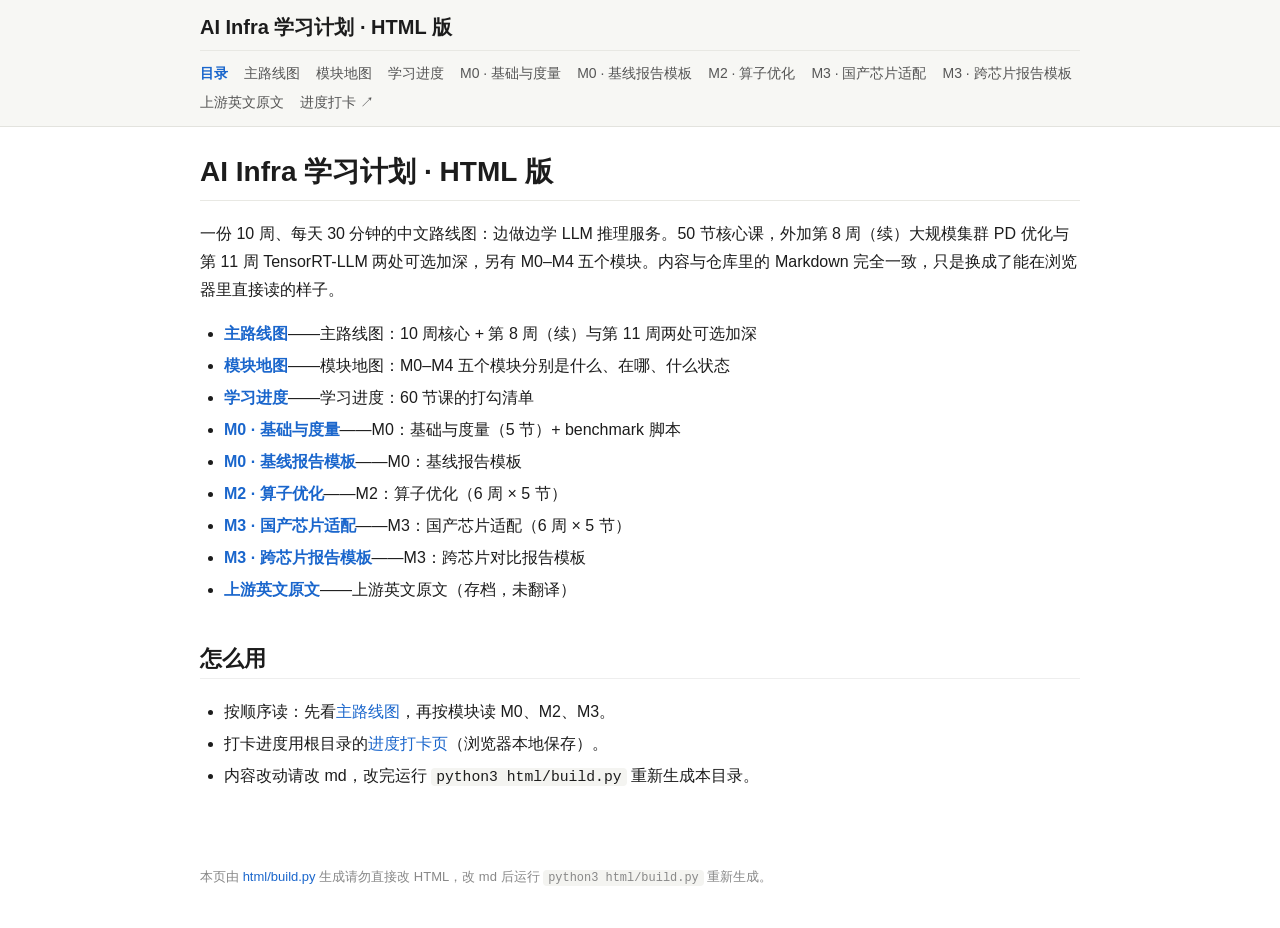
==== html/index.html @ 2f2e0574 "docs: add HTML version of the learning plan (generated from Markdown) why: The plan lives in Markdow" ====
<!DOCTYPE html>
<html lang="zh-CN">
<head>
<meta charset="utf-8">
<meta name="viewport" content="width=device-width, initial-scale=1">
<title>目录 · AI Infra 学习计划</title>
<style>pre { line-height: 125%; }
td.linenos .normal { color: inherit; background-color: transparent; padding-left: 5px; padding-right: 5px; }
span.linenos { color: inherit; background-color: transparent; padding-left: 5px; padding-right: 5px; }
td.linenos .special { color: #000000; background-color: #ffffc0; padding-left: 5px; padding-right: 5px; }
span.linenos.special { color: #000000; background-color: #ffffc0; padding-left: 5px; padding-right: 5px; }
.codehilite .hll { background-color: #ffffcc }
.codehilite { background: #f8f8f8; }
.codehilite .c { color: #3D7B7B; font-style: italic } /* Comment */
.codehilite .err { border: 1px solid #F00 } /* Error */
.codehilite .k { color: #008000; font-weight: bold } /* Keyword */
.codehilite .o { color: #666 } /* Operator */
.codehilite .ch { color: #3D7B7B; font-style: italic } /* Comment.Hashbang */
.codehilite .cm { color: #3D7B7B; font-style: italic } /* Comment.Multiline */
.codehilite .cp { color: #9C6500 } /* Comment.Preproc */
.codehilite .cpf { color: #3D7B7B; font-style: italic } /* Comment.PreprocFile */
.codehilite .c1 { color: #3D7B7B; font-style: italic } /* Comment.Single */
.codehilite .cs { color: #3D7B7B; font-style: italic } /* Comment.Special */
.codehilite .gd { color: #A00000 } /* Generic.Deleted */
.codehilite .ge { font-style: italic } /* Generic.Emph */
.codehilite .ges { font-weight: bold; font-style: italic } /* Generic.EmphStrong */
.codehilite .gr { color: #E40000 } /* Generic.Error */
.codehilite .gh { color: #000080; font-weight: bold } /* Generic.Heading */
.codehilite .gi { color: #008400 } /* Generic.Inserted */
.codehilite .go { color: #717171 } /* Generic.Output */
.codehilite .gp { color: #000080; font-weight: bold } /* Generic.Prompt */
.codehilite .gs { font-weight: bold } /* Generic.Strong */
.codehilite .gu { color: #800080; font-weight: bold } /* Generic.Subheading */
.codehilite .gt { color: #04D } /* Generic.Traceback */
.codehilite .kc { color: #008000; font-weight: bold } /* Keyword.Constant */
.codehilite .kd { color: #008000; font-weight: bold } /* Keyword.Declaration */
.codehilite .kn { color: #008000; font-weight: bold } /* Keyword.Namespace */
.codehilite .kp { color: #008000 } /* Keyword.Pseudo */
.codehilite .kr { color: #008000; font-weight: bold } /* Keyword.Reserved */
.codehilite .kt { color: #B00040 } /* Keyword.Type */
.codehilite .m { color: #666 } /* Literal.Number */
.codehilite .s { color: #BA2121 } /* Literal.String */
.codehilite .na { color: #687822 } /* Name.Attribute */
.codehilite .nb { color: #008000 } /* Name.Builtin */
.codehilite .nc { color: #00F; font-weight: bold } /* Name.Class */
.codehilite .no { color: #800 } /* Name.Constant */
.codehilite .nd { color: #A2F } /* Name.Decorator */
.codehilite .ni { color: #717171; font-weight: bold } /* Name.Entity */
.codehilite .ne { color: #CB3F38; font-weight: bold } /* Name.Exception */
.codehilite .nf { color: #00F } /* Name.Function */
.codehilite .nl { color: #767600 } /* Name.Label */
.codehilite .nn { color: #00F; font-weight: bold } /* Name.Namespace */
.codehilite .nt { color: #008000; font-weight: bold } /* Name.Tag */
.codehilite .nv { color: #19177C } /* Name.Variable */
.codehilite .ow { color: #A2F; font-weight: bold } /* Operator.Word */
.codehilite .w { color: #BBB } /* Text.Whitespace */
.codehilite .mb { color: #666 } /* Literal.Number.Bin */
.codehilite .mf { color: #666 } /* Literal.Number.Float */
.codehilite .mh { color: #666 } /* Literal.Number.Hex */
.codehilite .mi { color: #666 } /* Literal.Number.Integer */
.codehilite .mo { color: #666 } /* Literal.Number.Oct */
.codehilite .sa { color: #BA2121 } /* Literal.String.Affix */
.codehilite .sb { color: #BA2121 } /* Literal.String.Backtick */
.codehilite .sc { color: #BA2121 } /* Literal.String.Char */
.codehilite .dl { color: #BA2121 } /* Literal.String.Delimiter */
.codehilite .sd { color: #BA2121; font-style: italic } /* Literal.String.Doc */
.codehilite .s2 { color: #BA2121 } /* Literal.String.Double */
.codehilite .se { color: #AA5D1F; font-weight: bold } /* Literal.String.Escape */
.codehilite .sh { color: #BA2121 } /* Literal.String.Heredoc */
.codehilite .si { color: #A45A77; font-weight: bold } /* Literal.String.Interpol */
.codehilite .sx { color: #008000 } /* Literal.String.Other */
.codehilite .sr { color: #A45A77 } /* Literal.String.Regex */
.codehilite .s1 { color: #BA2121 } /* Literal.String.Single */
.codehilite .ss { color: #19177C } /* Literal.String.Symbol */
.codehilite .bp { color: #008000 } /* Name.Builtin.Pseudo */
.codehilite .fm { color: #00F } /* Name.Function.Magic */
.codehilite .vc { color: #19177C } /* Name.Variable.Class */
.codehilite .vg { color: #19177C } /* Name.Variable.Global */
.codehilite .vi { color: #19177C } /* Name.Variable.Instance */
.codehilite .vm { color: #19177C } /* Name.Variable.Magic */
.codehilite .il { color: #666 } /* Literal.Number.Integer.Long */
body{margin:0;font-family:-apple-system,BlinkMacSystemFont,"Segoe UI","PingFang SC","Hiragino Sans GB","Microsoft YaHei",sans-serif;color:#1c1c1c;line-height:1.75;background:#fff}
a{color:#1a66cc;text-decoration:none}
a:hover{text-decoration:underline}
header.site{background:#f7f7f4;border-bottom:1px solid #e3e3de;padding:14px 0 0}
header.site .inner{max-width:880px;margin:0 auto;padding:0 20px}
header.site h1{font-size:20px;margin:0 0 10px}
header.site h1 a{color:#1c1c1c}
nav{display:flex;flex-wrap:wrap;gap:4px 16px;padding-bottom:12px;font-size:14px}
nav a{color:#555}
nav a.current{color:#1a66cc;font-weight:600}
main{max-width:880px;margin:0 auto;padding:8px 20px 60px}
h1{font-size:28px;line-height:1.3;border-bottom:1px solid #e8e8e3;padding-bottom:10px}
h2{font-size:22px;border-bottom:1px solid #eee;margin-top:36px}
h3{font-size:18px;margin-top:28px}
code{font-family:ui-monospace,SFMono-Regular,Menlo,Consolas,monospace;font-size:.92em;background:#f4f4f1;padding:1px 5px;border-radius:4px}
pre{overflow-x:auto;background:#f7f7f4;padding:14px 16px;border-radius:6px;line-height:1.55}
pre code{background:none;padding:0}
.codehilite pre{background:#f7f7f4}
table{border-collapse:collapse;margin:16px 0;display:block;overflow-x:auto}
th,td{border:1px solid #ddd;padding:8px 12px;text-align:left;font-size:15px}
th{background:#f7f7f4}
blockquote{border-left:4px solid #ddd;color:#555;margin:16px 0;padding:4px 16px}
img{max-width:100%}
hr{border:none;border-top:1px solid #e8e8e3;margin:32px 0}
footer{max-width:880px;margin:0 auto;padding:0 20px 40px;color:#888;font-size:13px}
ul,ol{padding-left:24px}
li{margin:4px 0}
</style>
</head>
<body>
<header class="site"><div class="inner">
<h1><a href="index.html">AI Infra 学习计划 · HTML 版</a></h1>
<nav><a href="index.html" class="current">目录</a><a href="README.html">主路线图</a><a href="MODULES.html">模块地图</a><a href="progress.html">学习进度</a><a href="M0-foundations.html">M0 · 基础与度量</a><a href="M0-baseline-report-template.html">M0 · 基线报告模板</a><a href="M2-operators.html">M2 · 算子优化</a><a href="M3-domestic-chips.html">M3 · 国产芯片适配</a><a href="M3-cross-chip-report-template.html">M3 · 跨芯片报告模板</a><a href="original-README.html">上游英文原文</a><a href="../index.html">进度打卡 ↗</a></nav>
</div></header>
<main>
<h1>AI Infra 学习计划 · HTML 版</h1>
<p>一份 10 周、每天 30 分钟的中文路线图：边做边学 LLM 推理服务。50 节核心课，外加第 8 周（续）大规模集群 PD 优化与第 11 周 TensorRT-LLM 两处可选加深，另有 M0–M4 五个模块。内容与仓库里的 Markdown 完全一致，只是换成了能在浏览器里直接读的样子。</p>
<ul>
<li><a href="README.html"><strong>主路线图</strong></a>——主路线图：10 周核心 + 第 8 周（续）与第 11 周两处可选加深</li><li><a href="MODULES.html"><strong>模块地图</strong></a>——模块地图：M0–M4 五个模块分别是什么、在哪、什么状态</li><li><a href="progress.html"><strong>学习进度</strong></a>——学习进度：60 节课的打勾清单</li><li><a href="M0-foundations.html"><strong>M0 · 基础与度量</strong></a>——M0：基础与度量（5 节）+ benchmark 脚本</li><li><a href="M0-baseline-report-template.html"><strong>M0 · 基线报告模板</strong></a>——M0：基线报告模板</li><li><a href="M2-operators.html"><strong>M2 · 算子优化</strong></a>——M2：算子优化（6 周 × 5 节）</li><li><a href="M3-domestic-chips.html"><strong>M3 · 国产芯片适配</strong></a>——M3：国产芯片适配（6 周 × 5 节）</li><li><a href="M3-cross-chip-report-template.html"><strong>M3 · 跨芯片报告模板</strong></a>——M3：跨芯片对比报告模板</li><li><a href="original-README.html"><strong>上游英文原文</strong></a>——上游英文原文（存档，未翻译）</li>
</ul>
<h2>怎么用</h2>
<ul>
<li>按顺序读：先看<a href="README.html">主路线图</a>，再按模块读 M0、M2、M3。</li>
<li>打卡进度用根目录的<a href="../index.html">进度打卡页</a>（浏览器本地保存）。</li>
<li>内容改动请改 md，改完运行 <code>python3 html/build.py</code> 重新生成本目录。</li>
</ul>

</main>
<footer>本页由 <a href="build.py">html/build.py</a> 生成请勿直接改 HTML，改 md 后运行 <code>python3 html/build.py</code> 重新生成。</footer>
</body>
</html>
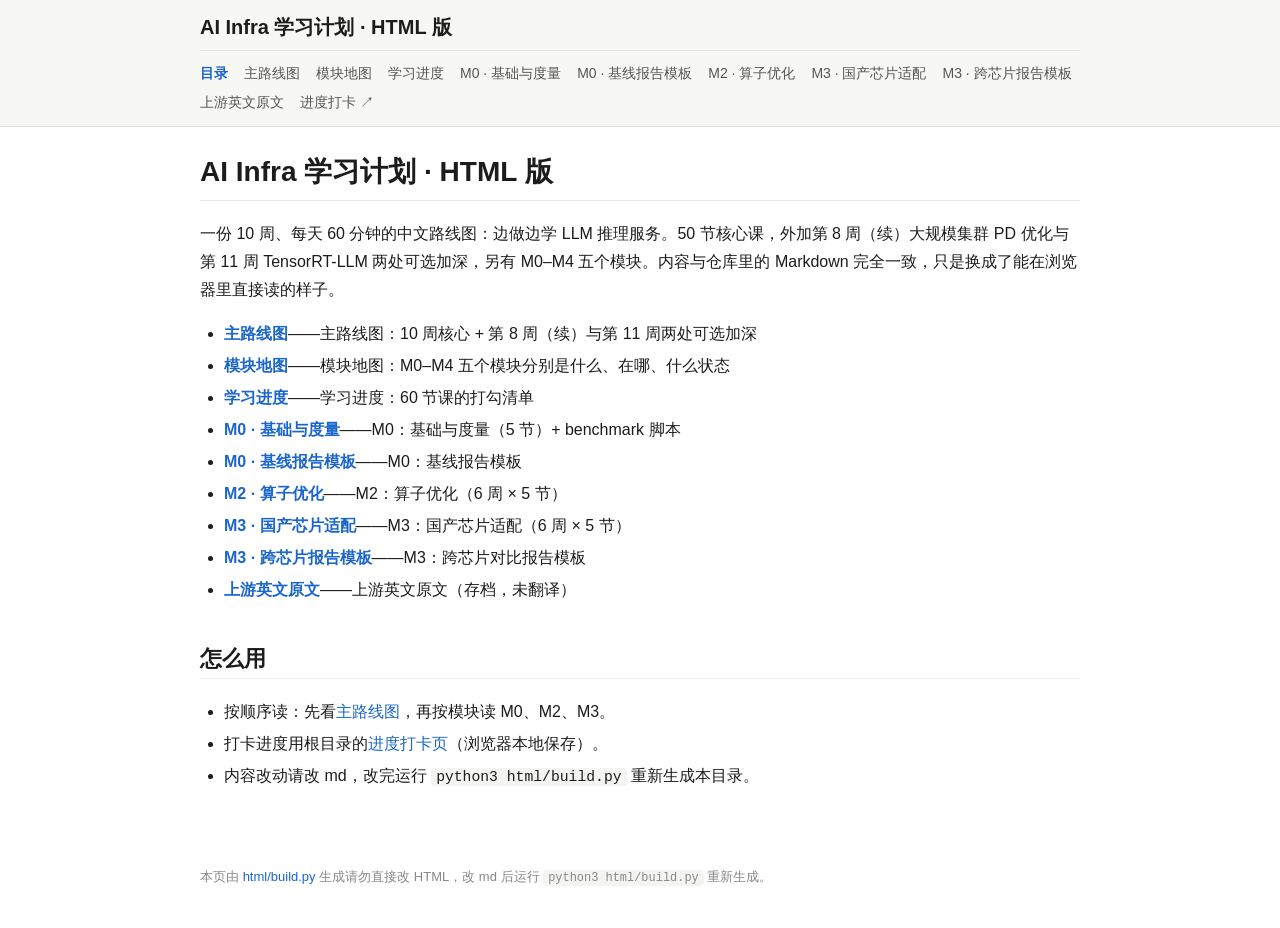
==== commit c8540d7f: "docs: regenerate HTML for M0/M1 textbook rewrite why: The HTML version is generated from Markdown (h" ====
--- a/html/index.html
+++ b/html/index.html
@@ -115,7 +115,7 @@
 </div></header>
 <main>
 <h1>AI Infra 学习计划 · HTML 版</h1>
-<p>一份 10 周、每天 30 分钟的中文路线图：边做边学 LLM 推理服务。50 节核心课，外加第 8 周（续）大规模集群 PD 优化与第 11 周 TensorRT-LLM 两处可选加深，另有 M0–M4 五个模块。内容与仓库里的 Markdown 完全一致，只是换成了能在浏览器里直接读的样子。</p>
+<p>一份 10 周、每天 60 分钟的中文路线图：边做边学 LLM 推理服务。50 节核心课，外加第 8 周（续）大规模集群 PD 优化与第 11 周 TensorRT-LLM 两处可选加深，另有 M0–M4 五个模块。内容与仓库里的 Markdown 完全一致，只是换成了能在浏览器里直接读的样子。</p>
 <ul>
 <li><a href="README.html"><strong>主路线图</strong></a>——主路线图：10 周核心 + 第 8 周（续）与第 11 周两处可选加深</li><li><a href="MODULES.html"><strong>模块地图</strong></a>——模块地图：M0–M4 五个模块分别是什么、在哪、什么状态</li><li><a href="progress.html"><strong>学习进度</strong></a>——学习进度：60 节课的打勾清单</li><li><a href="M0-foundations.html"><strong>M0 · 基础与度量</strong></a>——M0：基础与度量（5 节）+ benchmark 脚本</li><li><a href="M0-baseline-report-template.html"><strong>M0 · 基线报告模板</strong></a>——M0：基线报告模板</li><li><a href="M2-operators.html"><strong>M2 · 算子优化</strong></a>——M2：算子优化（6 周 × 5 节）</li><li><a href="M3-domestic-chips.html"><strong>M3 · 国产芯片适配</strong></a>——M3：国产芯片适配（6 周 × 5 节）</li><li><a href="M3-cross-chip-report-template.html"><strong>M3 · 跨芯片报告模板</strong></a>——M3：跨芯片对比报告模板</li><li><a href="original-README.html"><strong>上游英文原文</strong></a>——上游英文原文（存档，未翻译）</li>
 </ul>
